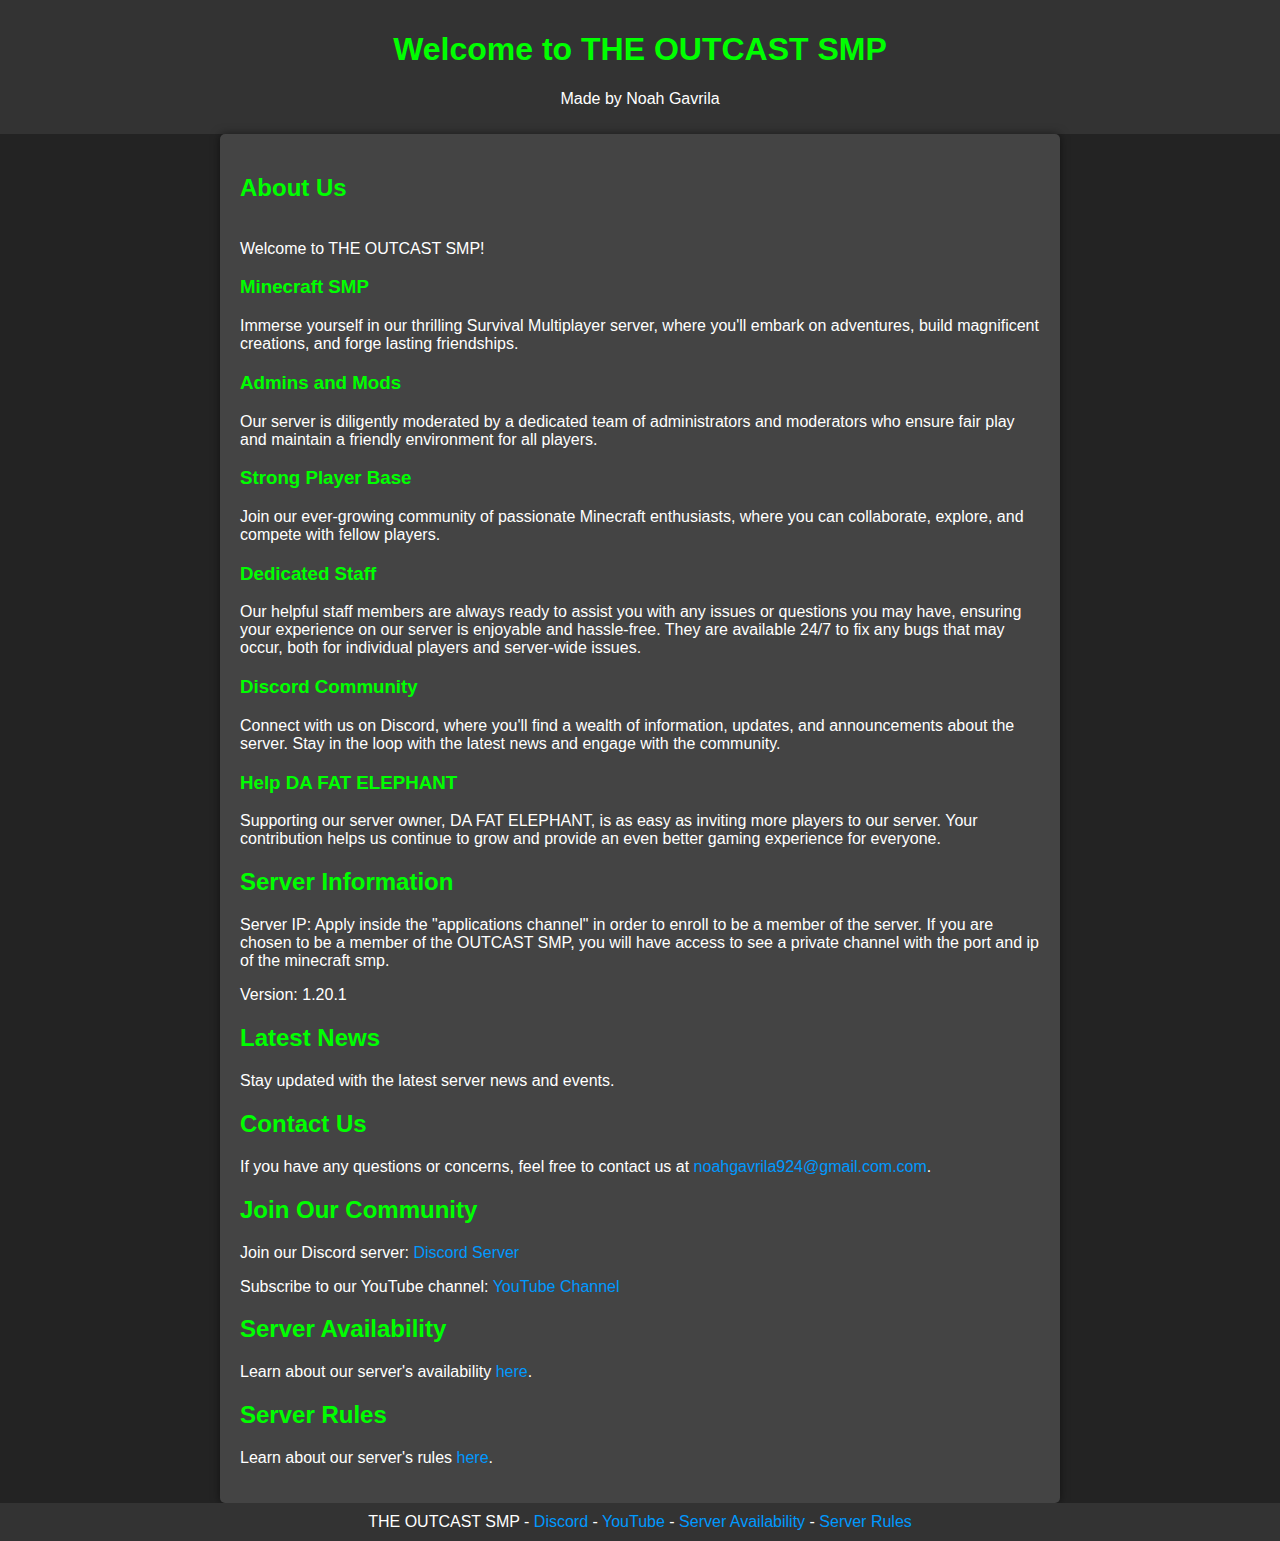
==== index.html @ 23a8adc5 "Update index.html" ====
<!DOCTYPE html>
<html lang="en">
<head>
    <meta charset="UTF-8">
    <meta name="viewport" content="width=device-width, initial-scale=1.0">
    <title>THE OUTCAST SMP</title>
    <link rel="stylesheet" href="style-base.css">
</head>
<body>
    <header>
        <h1>Welcome to THE OUTCAST SMP</h1>
        <p>Made by Noah Gavrila</p>
    </header>
    <div class="container">
        <h2>About Us</h2>
        <p><br>Welcome to THE OUTCAST SMP!</br>

<h3>Minecraft SMP</h3> 
Immerse yourself in our thrilling Survival Multiplayer server, where you'll embark on adventures, build magnificent creations, and forge lasting friendships.

<h3>Admins and Mods</h3>
Our server is diligently moderated by a dedicated team of administrators and moderators who ensure fair play and maintain a friendly environment for all players.

<h3>Strong Player Base</h3>
Join our ever-growing community of passionate Minecraft enthusiasts, where you can collaborate, explore, and compete with fellow players.

<h3>Dedicated Staff</h3>
Our helpful staff members are always ready to assist you with any issues or questions you may have, ensuring your experience on our server is enjoyable and hassle-free. They are available 24/7 to fix any bugs that may occur, both for individual players and server-wide issues.

<h3>Discord Community</h3>
Connect with us on Discord, where you'll find a wealth of information, updates, and announcements about the server. Stay in the loop with the latest news and engage with the community.

<h3>Help DA FAT ELEPHANT</h3>
Supporting our server owner, DA FAT ELEPHANT, is as easy as inviting more players to our server. Your contribution helps us continue to grow and provide an even better gaming experience for everyone.</p>

        <h2>Server Information</h2>
        <p>Server IP: Apply inside the "applications channel" in order to enroll to be a member of the server. If you are chosen to be a member of the OUTCAST SMP, you will have access to see a private channel with the port and ip of the minecraft smp.</p>
        <p>Version: 1.20.1</p>
        <h2>Latest News</h2>
        <p>Stay updated with the latest server news and events.</p>
        <h2>Contact Us</h2>
        <p>If you have any questions or concerns, feel free to contact us at <a href="mailto:noahgavrila924@gmail.com">noahgavrila924@gmail.com.com</a>.</p>
 <h2>Join Our Community</h2>
        <p>Join our Discord server: <a href="https://discord.gg/mgsBjGd6">Discord Server</a></p>
        <p>Subscribe to our YouTube channel: <a href="https://www.youtube.com/channel/UCJFDRJ87V3HUqTji_jv7L0w">YouTube Channel</a></p>
         <h2>Server Availability</h2>
        <p>Learn about our server's availability <a href="aternos.html">here</a>.</p>
       
    <div>
 <h2>Server Rules</h2>
         <p>Learn about our server's rules <a href="rules.html">here</a>.</p>
    </div>
    </div>
    </div>
    <footer>
    THE OUTCAST SMP - <a href="https://discord.gg/mgsBjGd6">Discord</a> - <a href="https://www.youtube.com/channel/UCJFDRJ87V3HUqTji_jv7L0w">YouTube</a> - <a href="aternos.html">Server Availability</a> - <a href="rules.html">Server Rules</a>
</footer>
</body>
</html>
---- style-base.css ----
body {
            font-family: 'Minecrafter', Arial, sans-serif;
            background-color: #232323;
            margin: 0;
            padding: 0;
            color: #fff;
        }
        header {
            background-color: #333;
            color: #fff;
            padding: 10px;
            text-align: center;
        }
        .container {
            max-width: 800px;
            margin: 0 auto;
            padding: 20px;
            background-color: #444;
            border-radius: 5px;
            box-shadow: 0 0 10px rgba(0, 0, 0, 0.5);
        }
        footer {
            background-color: #333;
            color: #fff;
            padding: 10px;
            text-align: center;
        }
        h1, h2, h3 {
            color: #00ff00; /* Minecraft Green */
        }
        a {
            color: #0099ff; /* Minecraft Blue */
            text-decoration: none;
        }
        a:hover {
            color: #ff9900; /* Minecraft Orange */
        }
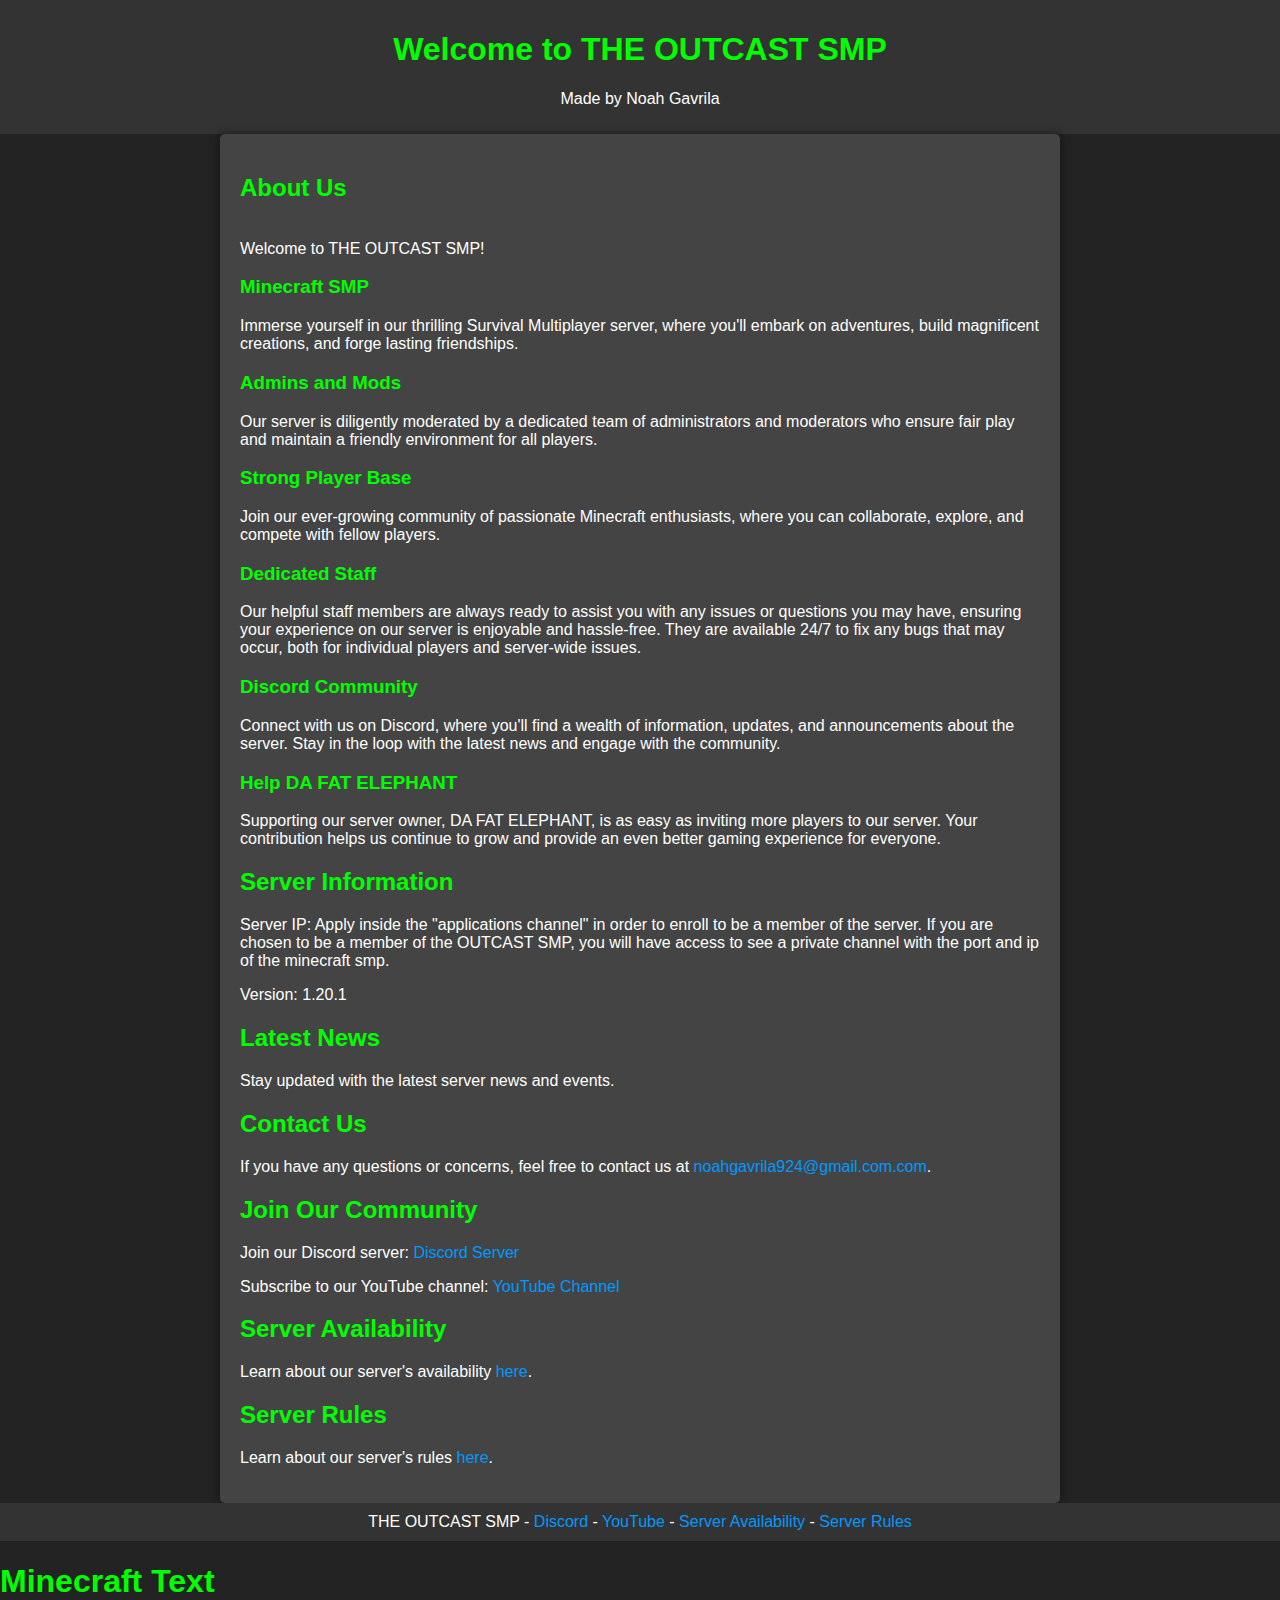
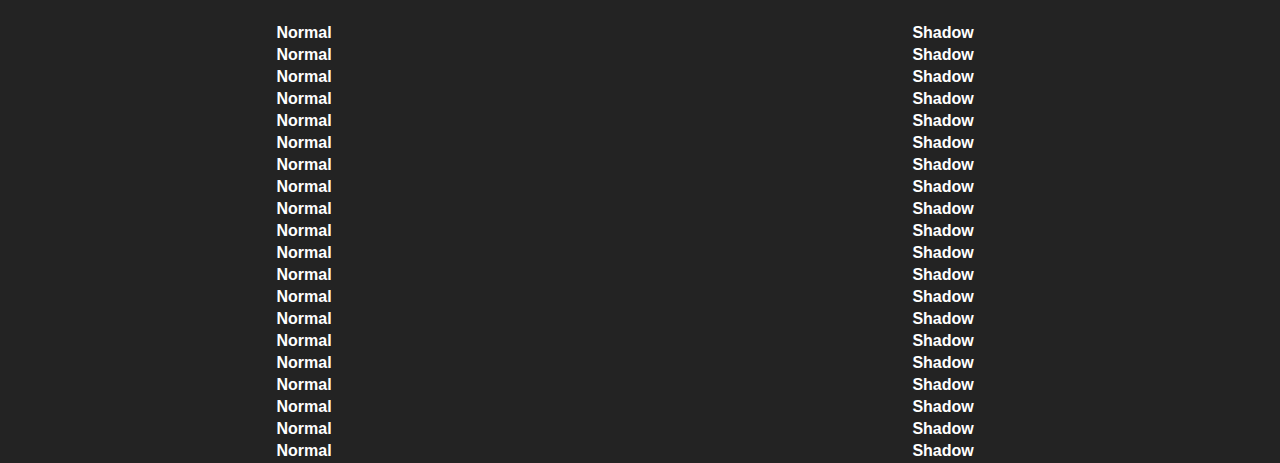
==== commit f582abea: "Update index.html" ====
--- a/index.html
+++ b/index.html
@@ -57,3 +57,187 @@
 </footer>
 </body>
 </html>
+<h1 class="green shadow">Minecraft Text</h1>
+
+<table style="width:100%">
+
+  <tr>
+    <th class="black">
+      Normal
+    </th>
+    <th class="black shadow">
+      Shadow
+    </th>
+  </tr>
+
+  <tr>
+    <th class="dark_blue">
+      Normal
+    </th>
+    <th class="dark_blue shadow">
+      Shadow
+    </th>
+  </tr>
+
+  <tr>
+    <th class="dark_green">
+      Normal
+    </th>
+    <th class="dark_green shadow">
+      Shadow
+    </th>
+  </tr>
+
+  <tr>
+    <th class="dark_aqua">
+      Normal
+    </th>
+    <th class="dark_aqua shadow">
+      Shadow
+    </th>
+  </tr>
+
+  <tr>
+    <th class="dark_red">
+      Normal
+    </th>
+    <th class="dark_red shadow">
+      Shadow
+    </th>
+  </tr>
+
+  <tr>
+    <th class="dark_purple">
+      Normal
+    </th>
+    <th class="dark_purple shadow">
+      Shadow
+    </th>
+  </tr>
+
+  <tr>
+    <th class="gold">
+      Normal
+    </th>
+    <th class="gold shadow">
+      Shadow
+    </th>
+  </tr>
+
+  <tr>
+    <th class="gray">
+      Normal
+    </th>
+    <th class="gray shadow">
+      Shadow
+    </th>
+  </tr>
+
+  <tr>
+    <th class="dark_gray">
+      Normal
+    </th>
+    <th class="dark_gray shadow">
+      Shadow
+    </th>
+  </tr>
+
+  <tr>
+    <th class="blue">
+      Normal
+    </th>
+    <th class="blue shadow">
+      Shadow
+    </th>
+  </tr>
+
+  <tr>
+    <th class="green">
+      Normal
+    </th>
+    <th class="green shadow">
+      Shadow
+    </th>
+  </tr>
+
+  <tr>
+    <th class="aqua">
+      Normal
+    </th>
+    <th class="aqua shadow">
+      Shadow
+    </th>
+  </tr>
+
+  <tr>
+    <th class="red">
+      Normal
+    </th>
+    <th class="red shadow">
+      Shadow
+    </th>
+  </tr>
+
+  <tr>
+    <th class="light_purple">
+      Normal
+    </th>
+    <th class="light_purple shadow">
+      Shadow
+    </th>
+  </tr>
+
+  <tr>
+    <th class="yellow">
+      Normal
+    </th>
+    <th class="yellow shadow">
+      Shadow
+    </th>
+  </tr>
+
+  <tr>
+    <th class="white">
+      Normal
+    </th>
+    <th class="white shadow">
+      Shadow
+    </th>
+  </tr>
+
+  <tr>
+    <th class="black bold">
+      Normal
+    </th>
+    <th class="black bold shadow">
+      Shadow
+    </th>
+  </tr>
+
+  <tr>
+    <th class="black strikethrough">
+      Normal
+    </th>
+    <th class="black strikethrough shadow">
+      Shadow
+    </th>
+  </tr>
+
+  <tr>
+    <th class="black underline">
+      Normal
+    </th>
+    <th class="black underline shadow">
+      Shadow
+    </th>
+  </tr>
+
+  <tr>
+    <th class="black italic">
+      Normal
+    </th>
+    <th class="black italic shadow">
+      Shadow
+    </th>
+  </tr>
+</table>
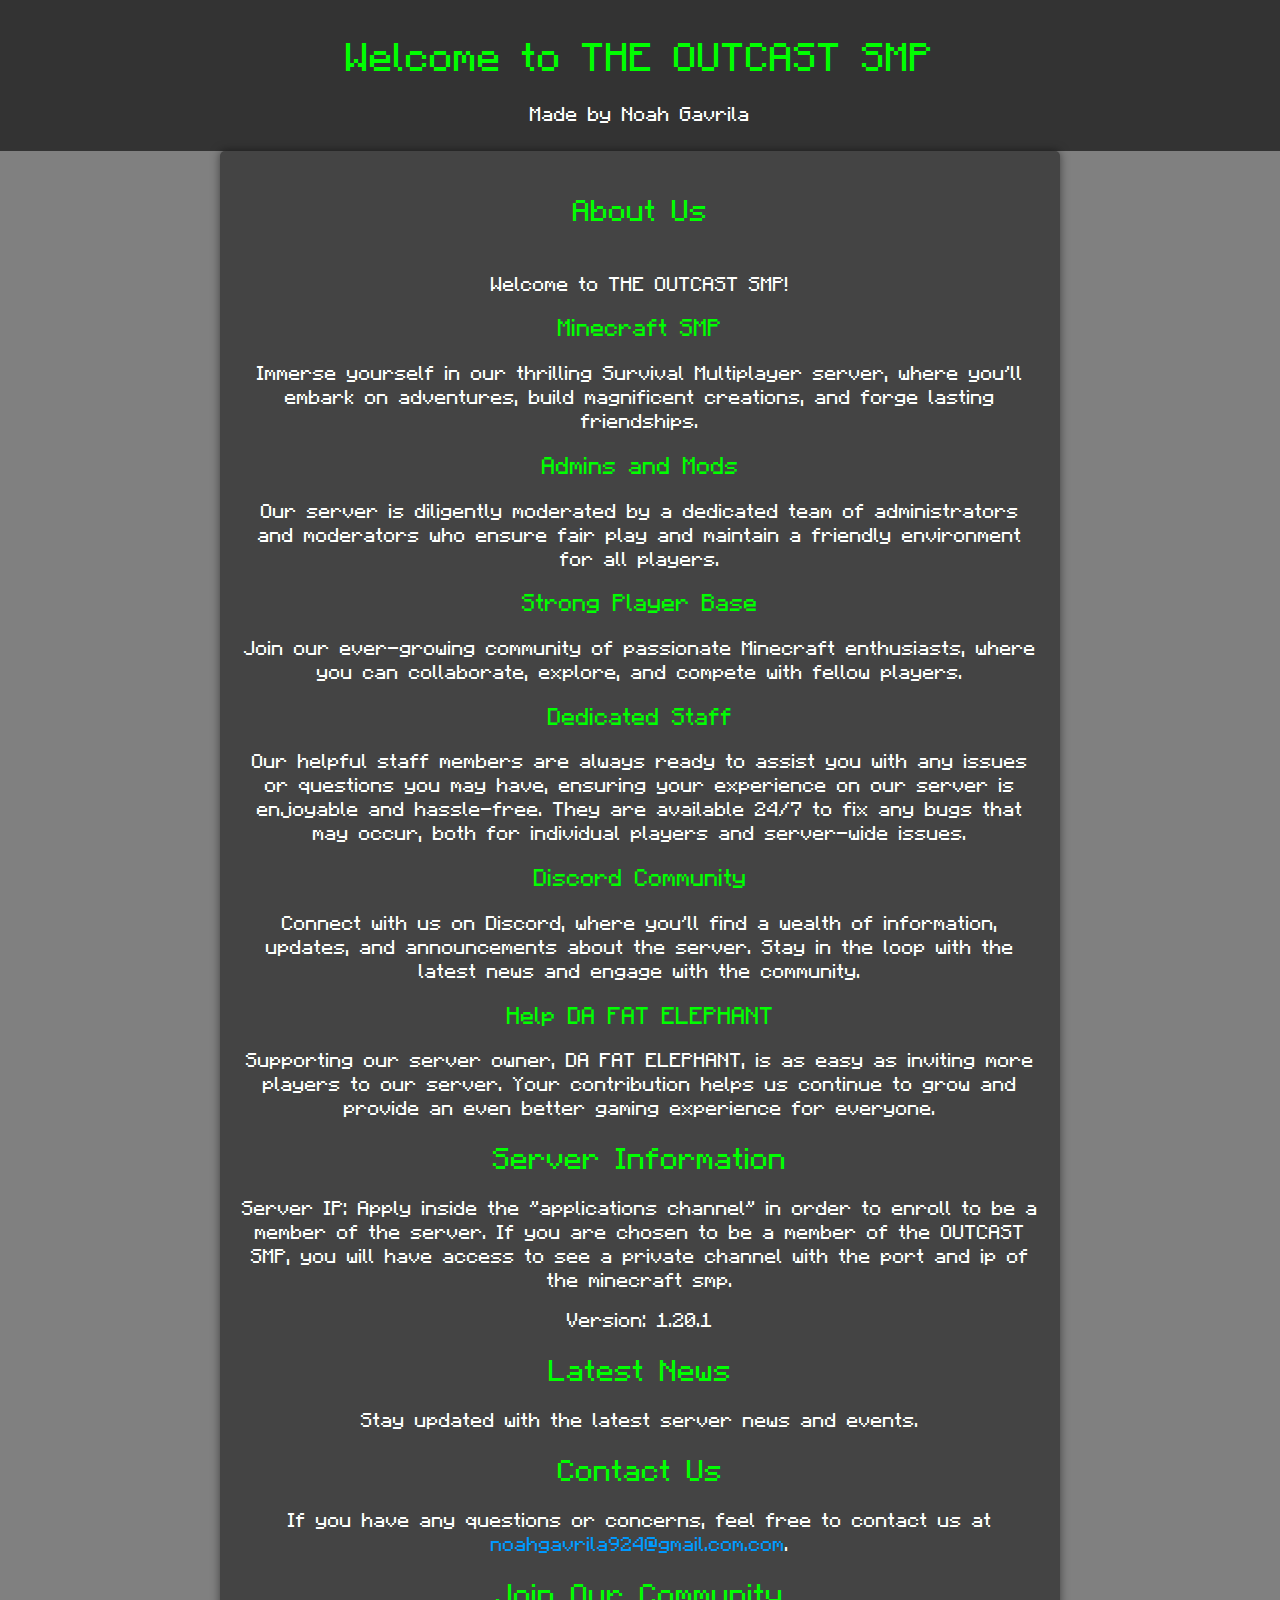
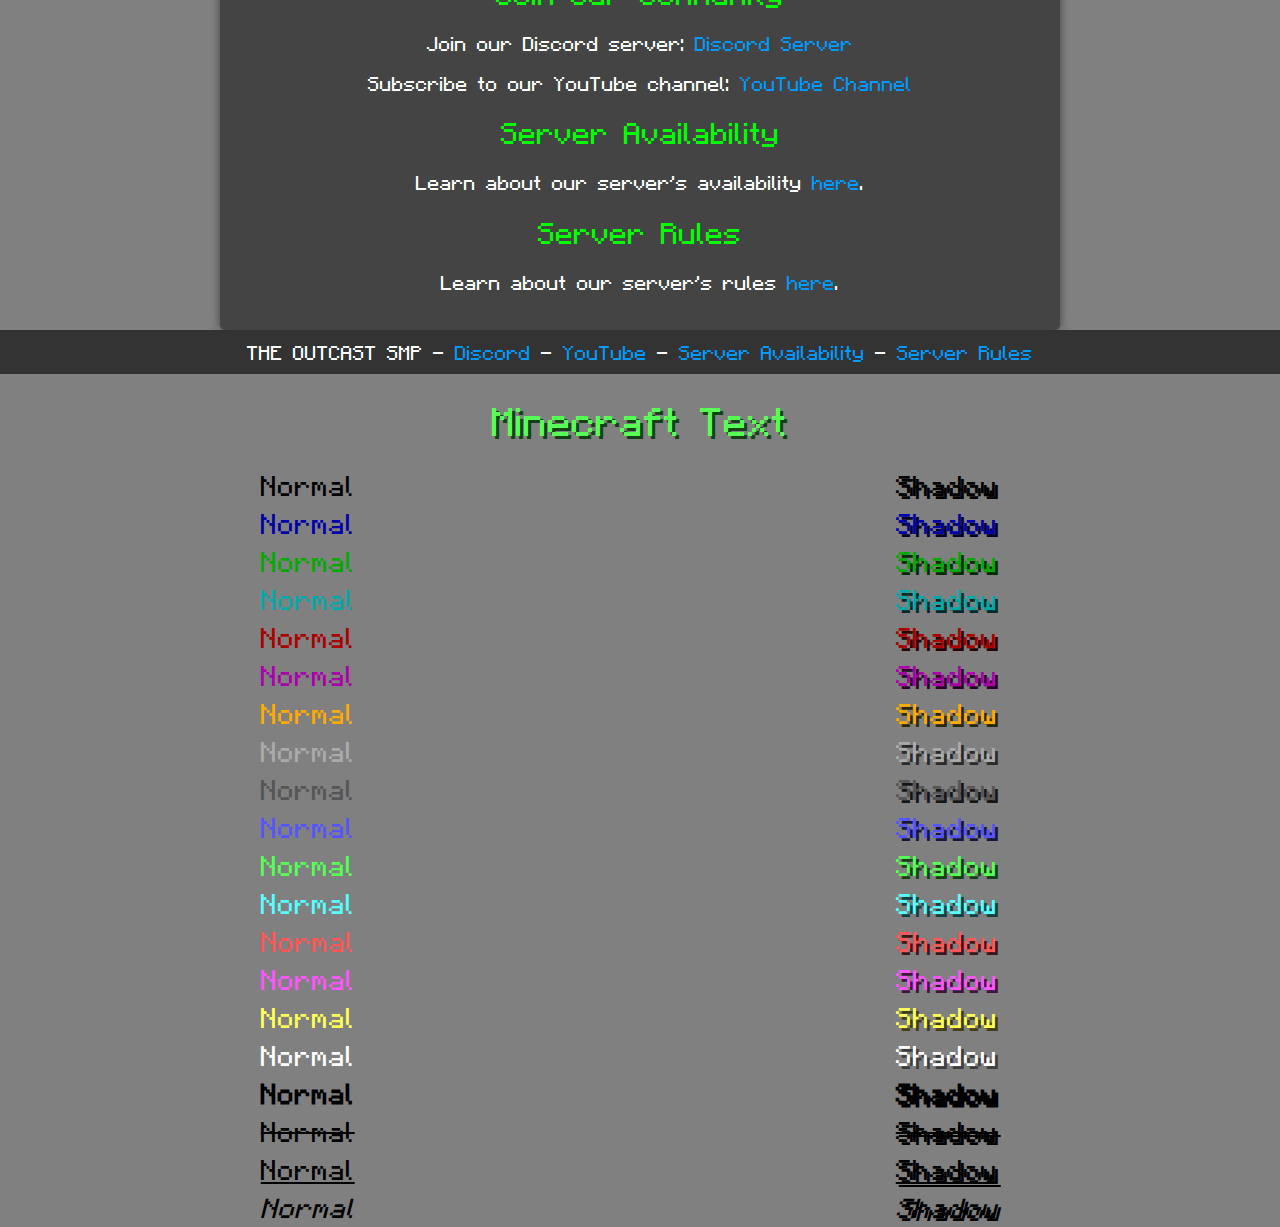
==== commit 824a68a9: "Clean up index.html" ====
--- a/index.html
+++ b/index.html
@@ -1,60 +1,64 @@
 <!DOCTYPE html>
 <html lang="en">
-<head>
-    <meta charset="UTF-8">
-    <meta name="viewport" content="width=device-width, initial-scale=1.0">
-    <title>THE OUTCAST SMP</title>
-    <link rel="stylesheet" href="style-base.css">
-</head>
-<body>
-    <header>
-        <h1>Welcome to THE OUTCAST SMP</h1>
-        <p>Made by Noah Gavrila</p>
-    </header>
-    <div class="container">
-        <h2>About Us</h2>
-        <p><br>Welcome to THE OUTCAST SMP!</br>
-
-<h3>Minecraft SMP</h3> 
-Immerse yourself in our thrilling Survival Multiplayer server, where you'll embark on adventures, build magnificent creations, and forge lasting friendships.
-
-<h3>Admins and Mods</h3>
-Our server is diligently moderated by a dedicated team of administrators and moderators who ensure fair play and maintain a friendly environment for all players.
-
-<h3>Strong Player Base</h3>
-Join our ever-growing community of passionate Minecraft enthusiasts, where you can collaborate, explore, and compete with fellow players.
-
-<h3>Dedicated Staff</h3>
-Our helpful staff members are always ready to assist you with any issues or questions you may have, ensuring your experience on our server is enjoyable and hassle-free. They are available 24/7 to fix any bugs that may occur, both for individual players and server-wide issues.
-
-<h3>Discord Community</h3>
-Connect with us on Discord, where you'll find a wealth of information, updates, and announcements about the server. Stay in the loop with the latest news and engage with the community.
-
-<h3>Help DA FAT ELEPHANT</h3>
-Supporting our server owner, DA FAT ELEPHANT, is as easy as inviting more players to our server. Your contribution helps us continue to grow and provide an even better gaming experience for everyone.</p>
-
-        <h2>Server Information</h2>
-        <p>Server IP: Apply inside the "applications channel" in order to enroll to be a member of the server. If you are chosen to be a member of the OUTCAST SMP, you will have access to see a private channel with the port and ip of the minecraft smp.</p>
-        <p>Version: 1.20.1</p>
-        <h2>Latest News</h2>
-        <p>Stay updated with the latest server news and events.</p>
-        <h2>Contact Us</h2>
-        <p>If you have any questions or concerns, feel free to contact us at <a href="mailto:noahgavrila924@gmail.com">noahgavrila924@gmail.com.com</a>.</p>
- <h2>Join Our Community</h2>
-        <p>Join our Discord server: <a href="https://discord.gg/mgsBjGd6">Discord Server</a></p>
-        <p>Subscribe to our YouTube channel: <a href="https://www.youtube.com/channel/UCJFDRJ87V3HUqTji_jv7L0w">YouTube Channel</a></p>
-         <h2>Server Availability</h2>
-        <p>Learn about our server's availability <a href="aternos.html">here</a>.</p>
+    <head>
+        <meta charset="UTF-8">
+        <meta name="viewport" content="width=device-width, initial-scale=1.0">
+        <title>THE OUTCAST SMP</title>
+        <link rel="stylesheet" href="style-base.css">
+    </head>
+    <body>
+        <header>
+            <h1>Welcome to THE OUTCAST SMP</h1>
+            <p>Made by Noah Gavrila</p>
+        </header>
+        <div class="container">
+            <h2>About Us</h2>
+            <p><br>Welcome to THE OUTCAST SMP!</br>
+
+            <h3>Minecraft SMP</h3> 
+            Immerse yourself in our thrilling Survival Multiplayer server, where you'll embark on adventures, build magnificent creations, and forge lasting friendships.
+
+            <h3>Admins and Mods</h3>
+            Our server is diligently moderated by a dedicated team of administrators and moderators who ensure fair play and maintain a friendly environment for all players.
+
+            <h3>Strong Player Base</h3>
+            Join our ever-growing community of passionate Minecraft enthusiasts, where you can collaborate, explore, and compete with fellow players.
+
+            <h3>Dedicated Staff</h3>
+            Our helpful staff members are always ready to assist you with any issues or questions you may have, ensuring your experience on our server is enjoyable and hassle-free. They are available 24/7 to fix any bugs that may occur, both for individual players and server-wide issues.
+
+            <h3>Discord Community</h3>
+            Connect with us on Discord, where you'll find a wealth of information, updates, and announcements about the server. Stay in the loop with the latest news and engage with the community.
+
+            <h3>Help DA FAT ELEPHANT</h3>
+            Supporting our server owner, DA FAT ELEPHANT, is as easy as inviting more players to our server. Your contribution helps us continue to grow and provide an even better gaming experience for everyone.</p>
+
+            <h2>Server Information</h2>
+            <p>Server IP: Apply inside the "applications channel" in order to enroll to be a member of the server. If you are chosen to be a member of the OUTCAST SMP, you will have access to see a private channel with the port and ip of the minecraft smp.</p>
+            <p>Version: 1.20.1</p>
+        
+            <h2>Latest News</h2>
+            <p>Stay updated with the latest server news and events.</p>
+        
+            <h2>Contact Us</h2>
+            <p>If you have any questions or concerns, feel free to contact us at <a href="mailto:noahgavrila924@gmail.com">noahgavrila924@gmail.com.com</a>.</p>
+ 
+            <h2>Join Our Community</h2>
+            <p>Join our Discord server: <a href="https://discord.gg/mgsBjGd6">Discord Server</a></p>
+            <p>Subscribe to our YouTube channel: <a href="https://www.youtube.com/channel/UCJFDRJ87V3HUqTji_jv7L0w">YouTube Channel</a></p>
+         
+            <h2>Server Availability</h2>
+            <p>Learn about our server's availability <a href="aternos.html">here</a>.</p>
        
-    <div>
- <h2>Server Rules</h2>
-         <p>Learn about our server's rules <a href="rules.html">here</a>.</p>
-    </div>
-    </div>
+            <div>
+                <h2>Server Rules</h2>
+                <p>Learn about our server's rules <a href="rules.html">here</a>.</p>
+            </div>
+        </div>
     </div>
     <footer>
     THE OUTCAST SMP - <a href="https://discord.gg/mgsBjGd6">Discord</a> - <a href="https://www.youtube.com/channel/UCJFDRJ87V3HUqTji_jv7L0w">YouTube</a> - <a href="aternos.html">Server Availability</a> - <a href="rules.html">Server Rules</a>
-</footer>
+    </footer>
 </body>
 </html>
 <h1 class="green shadow">Minecraft Text</h1>
--- a/style-base.css
+++ b/style-base.css
@@ -1,4 +1,4 @@
-        body {
+    body {
             font-family: 'Minecrafter', Arial, sans-serif;
             background-color: #232323;
             margin: 0;
@@ -35,3 +35,173 @@
         a:hover {
             color: #ff9900; /* Minecraft Orange */
         }
+@font-face {
+  font-family: Minecraftia;
+  src: url([data-uri]);
+}
+
+body {
+  font-family: Minecraftia;
+  text-align: center;
+  background-color: grey;
+}
+
+h1,
+h2,
+h3,
+h4,
+h5,
+h6,
+th {
+  font-weight: 100;
+}
+
+th {
+  font-size: 22px;
+}
+
+.black {
+  color: #000000;
+}
+
+.black.shadow {
+  text-shadow: 3px 3px #000000;
+}
+
+.dark_blue {
+  color: #0000AA;
+}
+
+.dark_blue.shadow {
+  text-shadow: 3px 3px #00002A;
+}
+
+.dark_green {
+  color: #00AA00;
+}
+
+.dark_green.shadow {
+  text-shadow: 3px 3px #002A00;
+}
+
+.dark_aqua {
+  color: #00AAAA;
+}
+
+.dark_aqua.shadow {
+  text-shadow: 3px 3px #002A2A;
+}
+
+.dark_red {
+  color: #AA0000;
+}
+
+.dark_red.shadow {
+  text-shadow: 3px 3px #2A0000;
+}
+
+.dark_purple {
+  color: #AA00AA;
+}
+
+.dark_purple.shadow {
+  text-shadow: 3px 3px #2A002A;
+}
+
+.gold {
+  color: #FFAA00;
+}
+
+.gold.shadow {
+  text-shadow: 3px 3px #2A2A00;
+}
+
+.gray {
+  color: #AAAAAA;
+}
+
+.gray.shadow {
+  text-shadow: 3px 3px #2A2A2A;
+}
+
+.dark_gray {
+  color: #555555;
+}
+
+.dark_gray.shadow {
+  text-shadow: 3px 3px #151515;
+}
+
+.blue {
+  color: #5555FF;
+}
+
+.blue.shadow {
+  text-shadow: 3px 3px #15153F;
+}
+
+.green {
+  color: #55FF55;
+}
+
+.green.shadow {
+  text-shadow: 3px 3px #153F15;
+}
+
+.aqua {
+  color: #55FFFF;
+}
+
+.aqua.shadow {
+  text-shadow: 3px 3px #153F3F;
+}
+
+.red {
+  color: #FF5555;
+}
+
+.red.shadow {
+  text-shadow: 3px 3px #3F1515;
+}
+
+.light_purple {
+  color: #FF55FF;
+}
+
+.light_purple.shadow {
+  text-shadow: 3px 3px #3F153F;
+}
+
+.yellow {
+  color: #FFFF55;
+}
+
+.yellow.shadow {
+  text-shadow: 3px 3px #3F3F15;
+}
+
+.white {
+  color: #FFFFFF;
+}
+
+.white.shadow {
+  text-shadow: 3px 3px #3F3F3F;
+}
+
+.bold {
+  font-weight: bold;
+}
+
+.strikethrough {
+  text-decoration: line-through;
+}
+
+.underline {
+  text-decoration: underline;
+}
+
+.italic {
+  font-style: italic;
+}
+
+______________
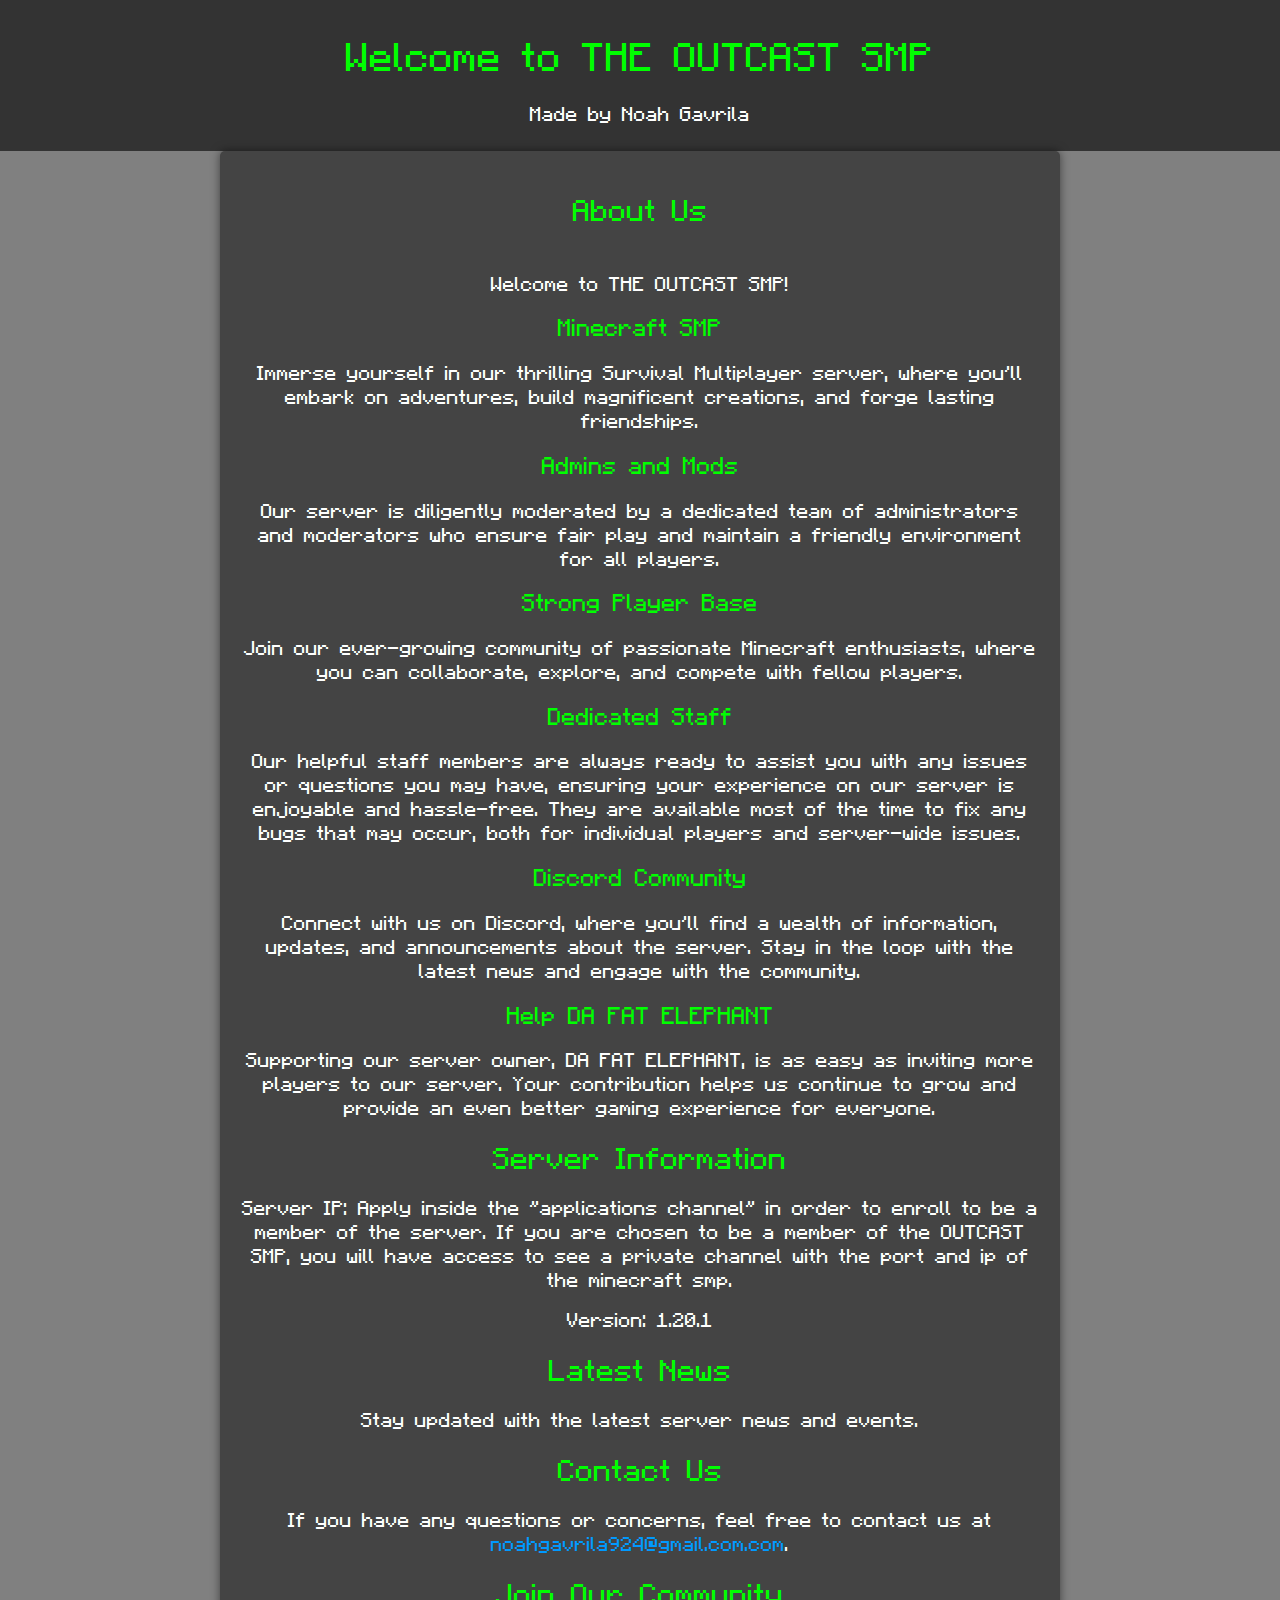
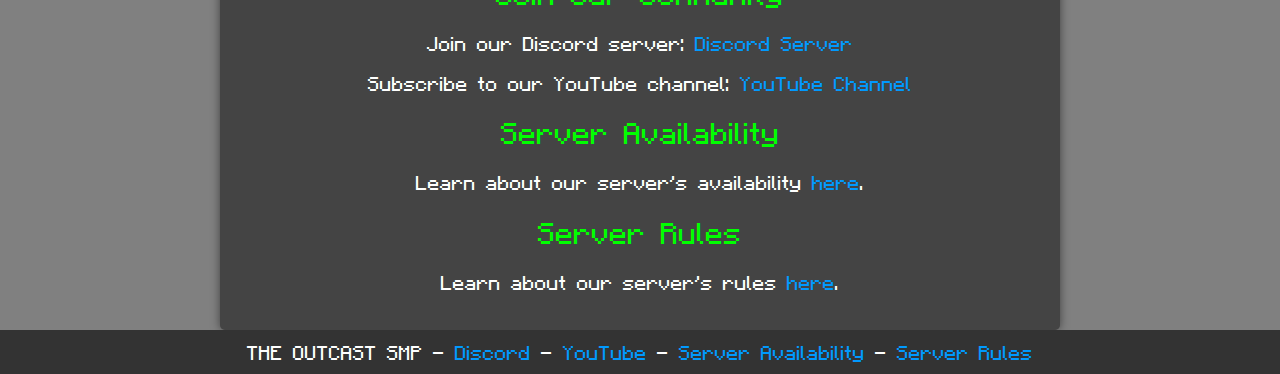
==== commit 8c9d80dc: "Update index.html" ====
--- a/index.html
+++ b/index.html
@@ -25,7 +25,7 @@
             Join our ever-growing community of passionate Minecraft enthusiasts, where you can collaborate, explore, and compete with fellow players.
 
             <h3>Dedicated Staff</h3>
-            Our helpful staff members are always ready to assist you with any issues or questions you may have, ensuring your experience on our server is enjoyable and hassle-free. They are available 24/7 to fix any bugs that may occur, both for individual players and server-wide issues.
+            Our helpful staff members are always ready to assist you with any issues or questions you may have, ensuring your experience on our server is enjoyable and hassle-free. They are available most of the time to fix any bugs that may occur, both for individual players and server-wide issues.
 
             <h3>Discord Community</h3>
             Connect with us on Discord, where you'll find a wealth of information, updates, and announcements about the server. Stay in the loop with the latest news and engage with the community.
@@ -61,187 +61,3 @@
     </footer>
 </body>
 </html>
-<h1 class="green shadow">Minecraft Text</h1>
-
-<table style="width:100%">
-
-  <tr>
-    <th class="black">
-      Normal
-    </th>
-    <th class="black shadow">
-      Shadow
-    </th>
-  </tr>
-
-  <tr>
-    <th class="dark_blue">
-      Normal
-    </th>
-    <th class="dark_blue shadow">
-      Shadow
-    </th>
-  </tr>
-
-  <tr>
-    <th class="dark_green">
-      Normal
-    </th>
-    <th class="dark_green shadow">
-      Shadow
-    </th>
-  </tr>
-
-  <tr>
-    <th class="dark_aqua">
-      Normal
-    </th>
-    <th class="dark_aqua shadow">
-      Shadow
-    </th>
-  </tr>
-
-  <tr>
-    <th class="dark_red">
-      Normal
-    </th>
-    <th class="dark_red shadow">
-      Shadow
-    </th>
-  </tr>
-
-  <tr>
-    <th class="dark_purple">
-      Normal
-    </th>
-    <th class="dark_purple shadow">
-      Shadow
-    </th>
-  </tr>
-
-  <tr>
-    <th class="gold">
-      Normal
-    </th>
-    <th class="gold shadow">
-      Shadow
-    </th>
-  </tr>
-
-  <tr>
-    <th class="gray">
-      Normal
-    </th>
-    <th class="gray shadow">
-      Shadow
-    </th>
-  </tr>
-
-  <tr>
-    <th class="dark_gray">
-      Normal
-    </th>
-    <th class="dark_gray shadow">
-      Shadow
-    </th>
-  </tr>
-
-  <tr>
-    <th class="blue">
-      Normal
-    </th>
-    <th class="blue shadow">
-      Shadow
-    </th>
-  </tr>
-
-  <tr>
-    <th class="green">
-      Normal
-    </th>
-    <th class="green shadow">
-      Shadow
-    </th>
-  </tr>
-
-  <tr>
-    <th class="aqua">
-      Normal
-    </th>
-    <th class="aqua shadow">
-      Shadow
-    </th>
-  </tr>
-
-  <tr>
-    <th class="red">
-      Normal
-    </th>
-    <th class="red shadow">
-      Shadow
-    </th>
-  </tr>
-
-  <tr>
-    <th class="light_purple">
-      Normal
-    </th>
-    <th class="light_purple shadow">
-      Shadow
-    </th>
-  </tr>
-
-  <tr>
-    <th class="yellow">
-      Normal
-    </th>
-    <th class="yellow shadow">
-      Shadow
-    </th>
-  </tr>
-
-  <tr>
-    <th class="white">
-      Normal
-    </th>
-    <th class="white shadow">
-      Shadow
-    </th>
-  </tr>
-
-  <tr>
-    <th class="black bold">
-      Normal
-    </th>
-    <th class="black bold shadow">
-      Shadow
-    </th>
-  </tr>
-
-  <tr>
-    <th class="black strikethrough">
-      Normal
-    </th>
-    <th class="black strikethrough shadow">
-      Shadow
-    </th>
-  </tr>
-
-  <tr>
-    <th class="black underline">
-      Normal
-    </th>
-    <th class="black underline shadow">
-      Shadow
-    </th>
-  </tr>
-
-  <tr>
-    <th class="black italic">
-      Normal
-    </th>
-    <th class="black italic shadow">
-      Shadow
-    </th>
-  </tr>
-</table>
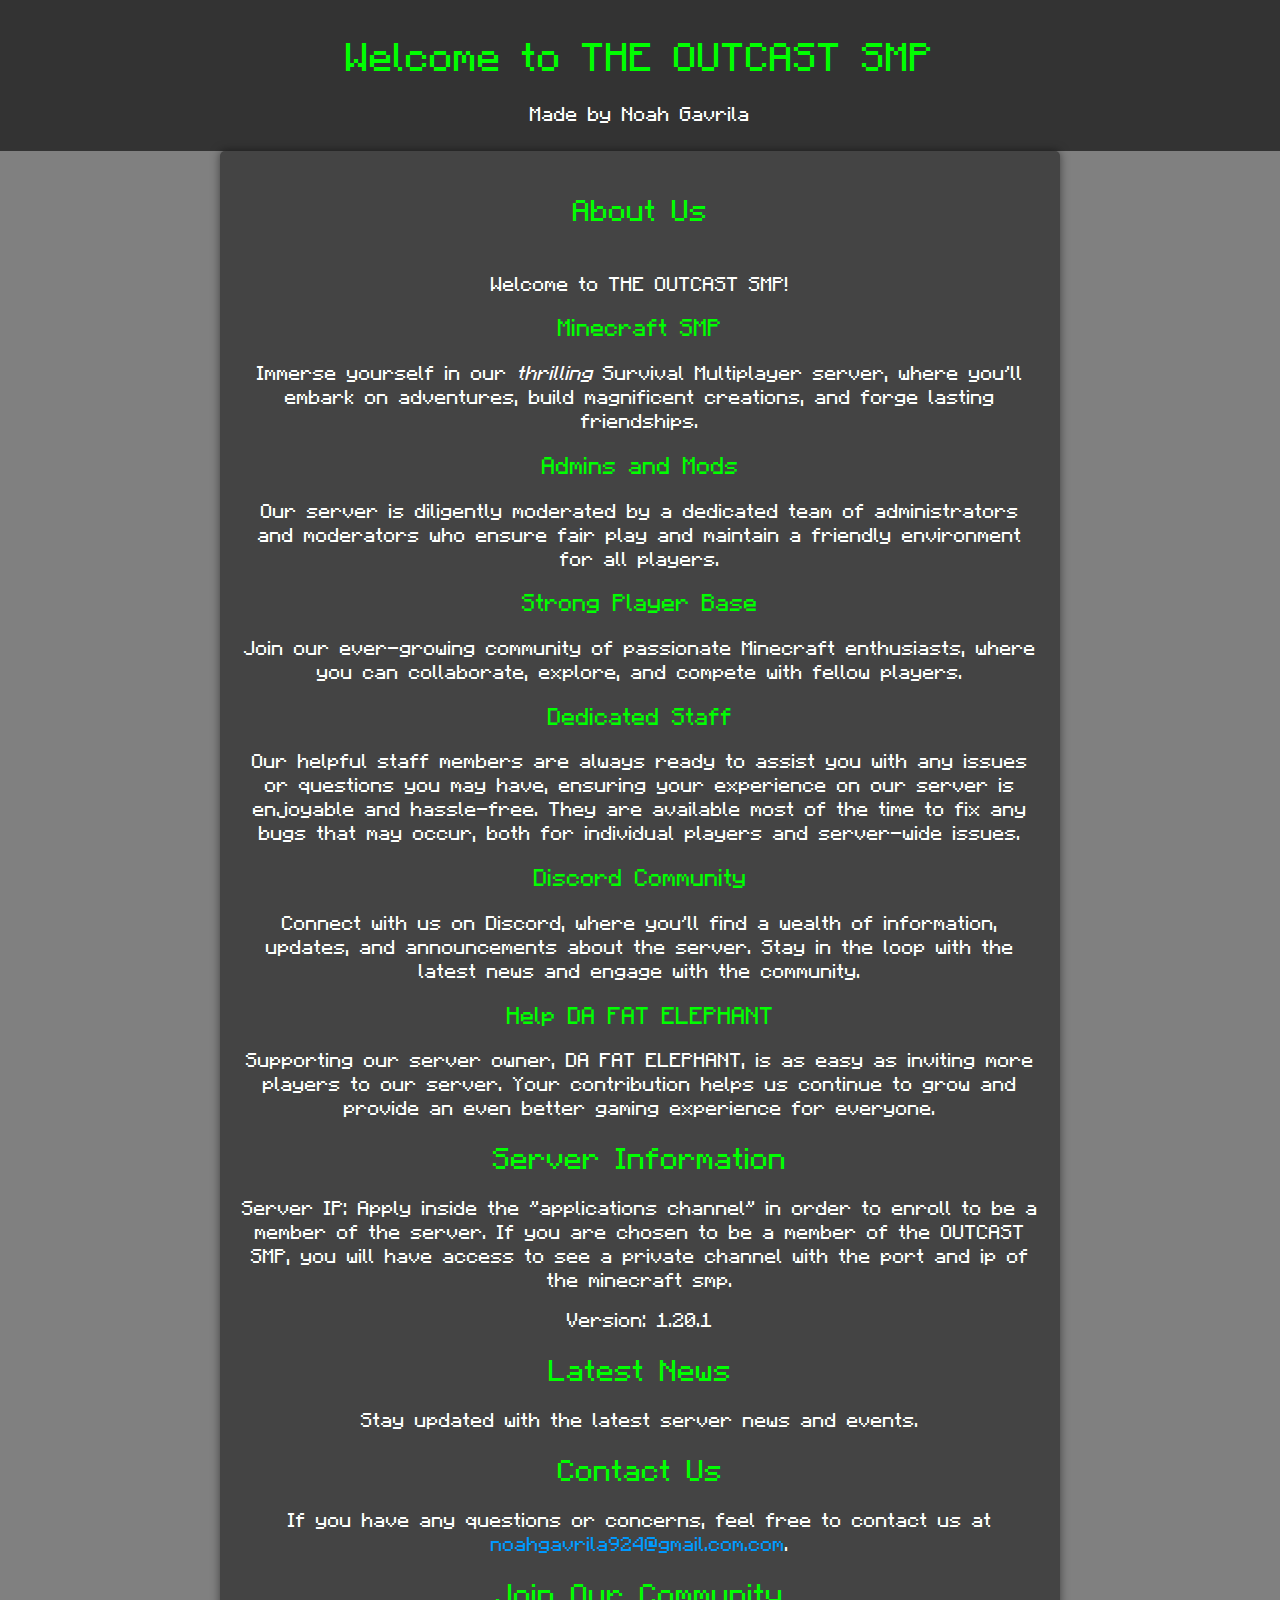
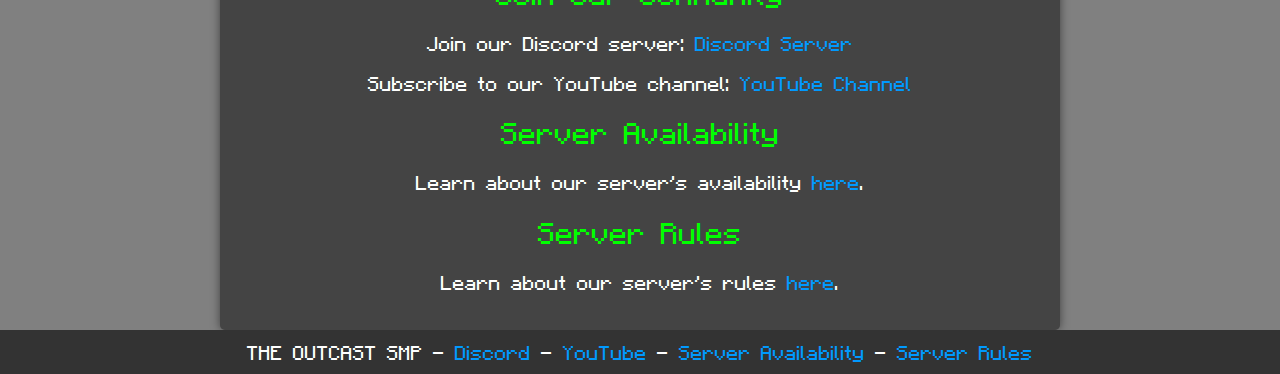
==== commit 97cf2cd5: "Update index.html" ====
--- a/index.html
+++ b/index.html
@@ -8,7 +8,7 @@
     </head>
     <body>
         <header>
-            <h1>Welcome to THE OUTCAST SMP</h1>
+            <h1><strong>Welcome to THE OUTCAST SMP</strong></h1>
             <p>Made by Noah Gavrila</p>
         </header>
         <div class="container">
@@ -16,7 +16,7 @@
             <p><br>Welcome to THE OUTCAST SMP!</br>
 
             <h3>Minecraft SMP</h3> 
-            Immerse yourself in our thrilling Survival Multiplayer server, where you'll embark on adventures, build magnificent creations, and forge lasting friendships.
+            Immerse yourself in our <em>thrilling</em> Survival Multiplayer server, where you'll embark on adventures, build magnificent creations, and forge lasting friendships.
 
             <h3>Admins and Mods</h3>
             Our server is diligently moderated by a dedicated team of administrators and moderators who ensure fair play and maintain a friendly environment for all players.
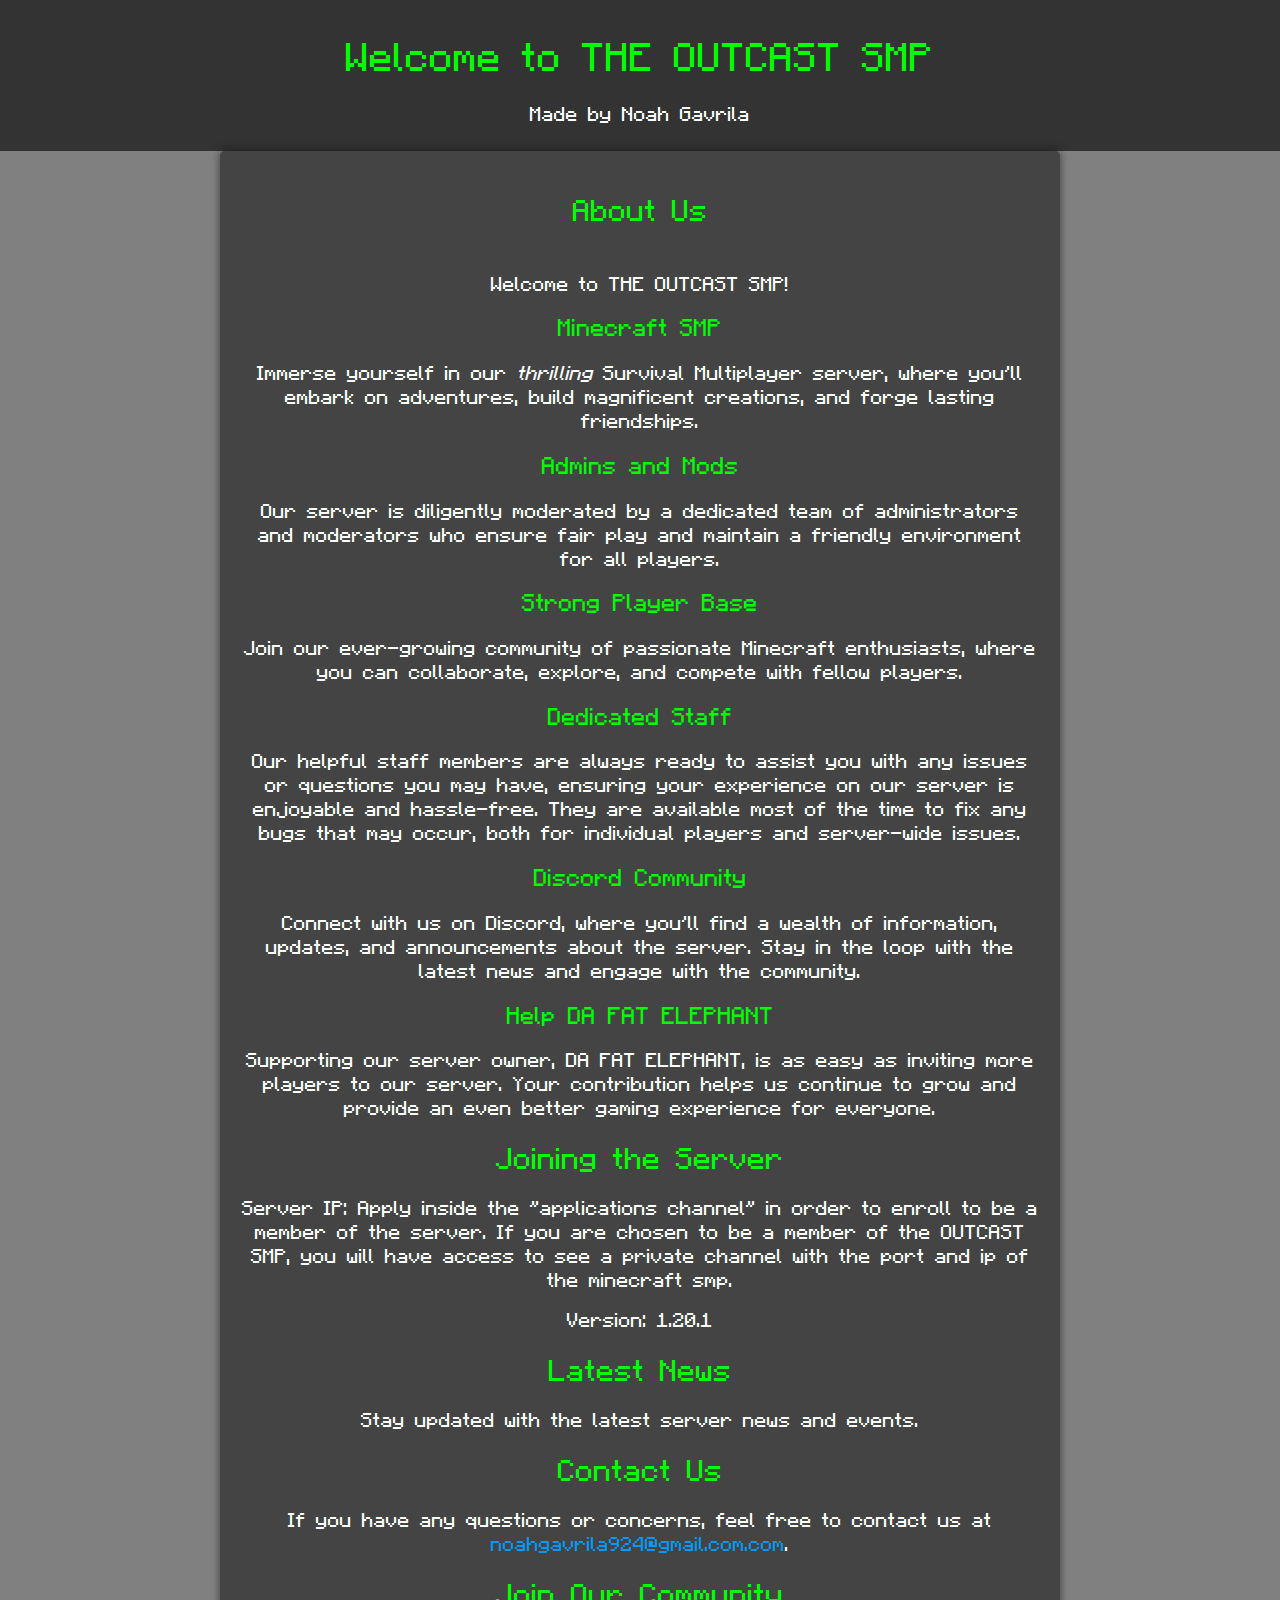
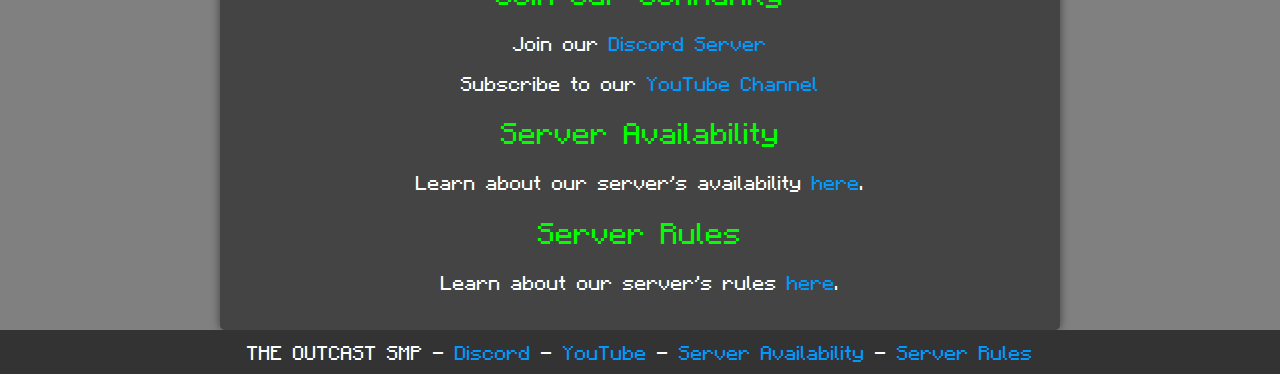
==== commit 0b78d1a3: "Add icon to index.html" ====
--- a/index.html
+++ b/index.html
@@ -1,63 +1,81 @@
 <!DOCTYPE html>
 <html lang="en">
-    <head>
-        <meta charset="UTF-8">
-        <meta name="viewport" content="width=device-width, initial-scale=1.0">
-        <title>THE OUTCAST SMP</title>
-        <link rel="stylesheet" href="style-base.css">
-    </head>
-    <body>
+<head>
+    <meta charset="UTF-8">
+    <meta name="viewport" content="width=device-width, initial-scale=1.0">
+    <title>THE OUTCAST SMP</title>
+    <link rel="icon" href="icon.png">
+    <link rel="stylesheet" href="style-base.css"> <!-- CSS stylesheet reference, will be applied to the entire page -->
+</head>
+<body>
+    <div id="header">
         <header>
             <h1><strong>Welcome to THE OUTCAST SMP</strong></h1>
             <p>Made by Noah Gavrila</p>
         </header>
-        <div class="container">
+    </div> <!-- end of header -->
+    <div class="container" id="body">
+        <div id="aboutus">
             <h2>About Us</h2>
             <p><br>Welcome to THE OUTCAST SMP!</br>
-
+        </div>
+        <div id="smp">
             <h3>Minecraft SMP</h3> 
             Immerse yourself in our <em>thrilling</em> Survival Multiplayer server, where you'll embark on adventures, build magnificent creations, and forge lasting friendships.
-
+        </div>
+        <div id="moderation">    
             <h3>Admins and Mods</h3>
             Our server is diligently moderated by a dedicated team of administrators and moderators who ensure fair play and maintain a friendly environment for all players.
-
+        </div>
+        <div id="playerbase">
             <h3>Strong Player Base</h3>
             Join our ever-growing community of passionate Minecraft enthusiasts, where you can collaborate, explore, and compete with fellow players.
-
+        </div>
+        <div id="staff">
             <h3>Dedicated Staff</h3>
             Our helpful staff members are always ready to assist you with any issues or questions you may have, ensuring your experience on our server is enjoyable and hassle-free. They are available most of the time to fix any bugs that may occur, both for individual players and server-wide issues.
-
+        </div>
+        <div id="discord">
             <h3>Discord Community</h3>
             Connect with us on Discord, where you'll find a wealth of information, updates, and announcements about the server. Stay in the loop with the latest news and engage with the community.
-
+        </div>
+        <div id="help_owner">
             <h3>Help DA FAT ELEPHANT</h3>
             Supporting our server owner, DA FAT ELEPHANT, is as easy as inviting more players to our server. Your contribution helps us continue to grow and provide an even better gaming experience for everyone.</p>
-
-            <h2>Server Information</h2>
+        </div>
+        <div id="joining">
+            <h2>Joining the Server</h2>
             <p>Server IP: Apply inside the "applications channel" in order to enroll to be a member of the server. If you are chosen to be a member of the OUTCAST SMP, you will have access to see a private channel with the port and ip of the minecraft smp.</p>
             <p>Version: 1.20.1</p>
-        
+        </div>
+        <div id="news">
             <h2>Latest News</h2>
             <p>Stay updated with the latest server news and events.</p>
-        
+        </div>
+        <div id="contact">
             <h2>Contact Us</h2>
             <p>If you have any questions or concerns, feel free to contact us at <a href="mailto:noahgavrila924@gmail.com">noahgavrila924@gmail.com.com</a>.</p>
- 
+        </div>
+        <div id="community">
             <h2>Join Our Community</h2>
-            <p>Join our Discord server: <a href="https://discord.gg/mgsBjGd6">Discord Server</a></p>
-            <p>Subscribe to our YouTube channel: <a href="https://www.youtube.com/channel/UCJFDRJ87V3HUqTji_jv7L0w">YouTube Channel</a></p>
-         
+            <p>Join our <a href="https://discord.gg/mgsBjGd6">Discord Server</a></p>
+            <p>Subscribe to our <a href="https://www.youtube.com/channel/UCJFDRJ87V3HUqTji_jv7L0w">YouTube Channel</a></p>
+        </div> 
+
+        <div id="availability">
             <h2>Server Availability</h2>
             <p>Learn about our server's availability <a href="aternos.html">here</a>.</p>
-       
-            <div>
-                <h2>Server Rules</h2>
-                <p>Learn about our server's rules <a href="rules.html">here</a>.</p>
-            </div>
         </div>
-    </div>
-    <footer>
-    THE OUTCAST SMP - <a href="https://discord.gg/mgsBjGd6">Discord</a> - <a href="https://www.youtube.com/channel/UCJFDRJ87V3HUqTji_jv7L0w">YouTube</a> - <a href="aternos.html">Server Availability</a> - <a href="rules.html">Server Rules</a>
-    </footer>
+
+        <div id="rules">
+            <h2>Server Rules</h2>
+            <p>Learn about our server's rules <a href="rules.html">here</a>.</p>
+        </div>
+    </div> <!-- end of body -->
+    <div id="footer">
+        <footer>
+            THE OUTCAST SMP - <a href="https://discord.gg/mgsBjGd6">Discord</a> - <a href="https://www.youtube.com/channel/UCJFDRJ87V3HUqTji_jv7L0w">YouTube</a> - <a href="aternos.html">Server Availability</a> - <a href="rules.html">Server Rules</a>
+        </footer>
+    </div> <!-- end of footer -->
 </body>
 </html>
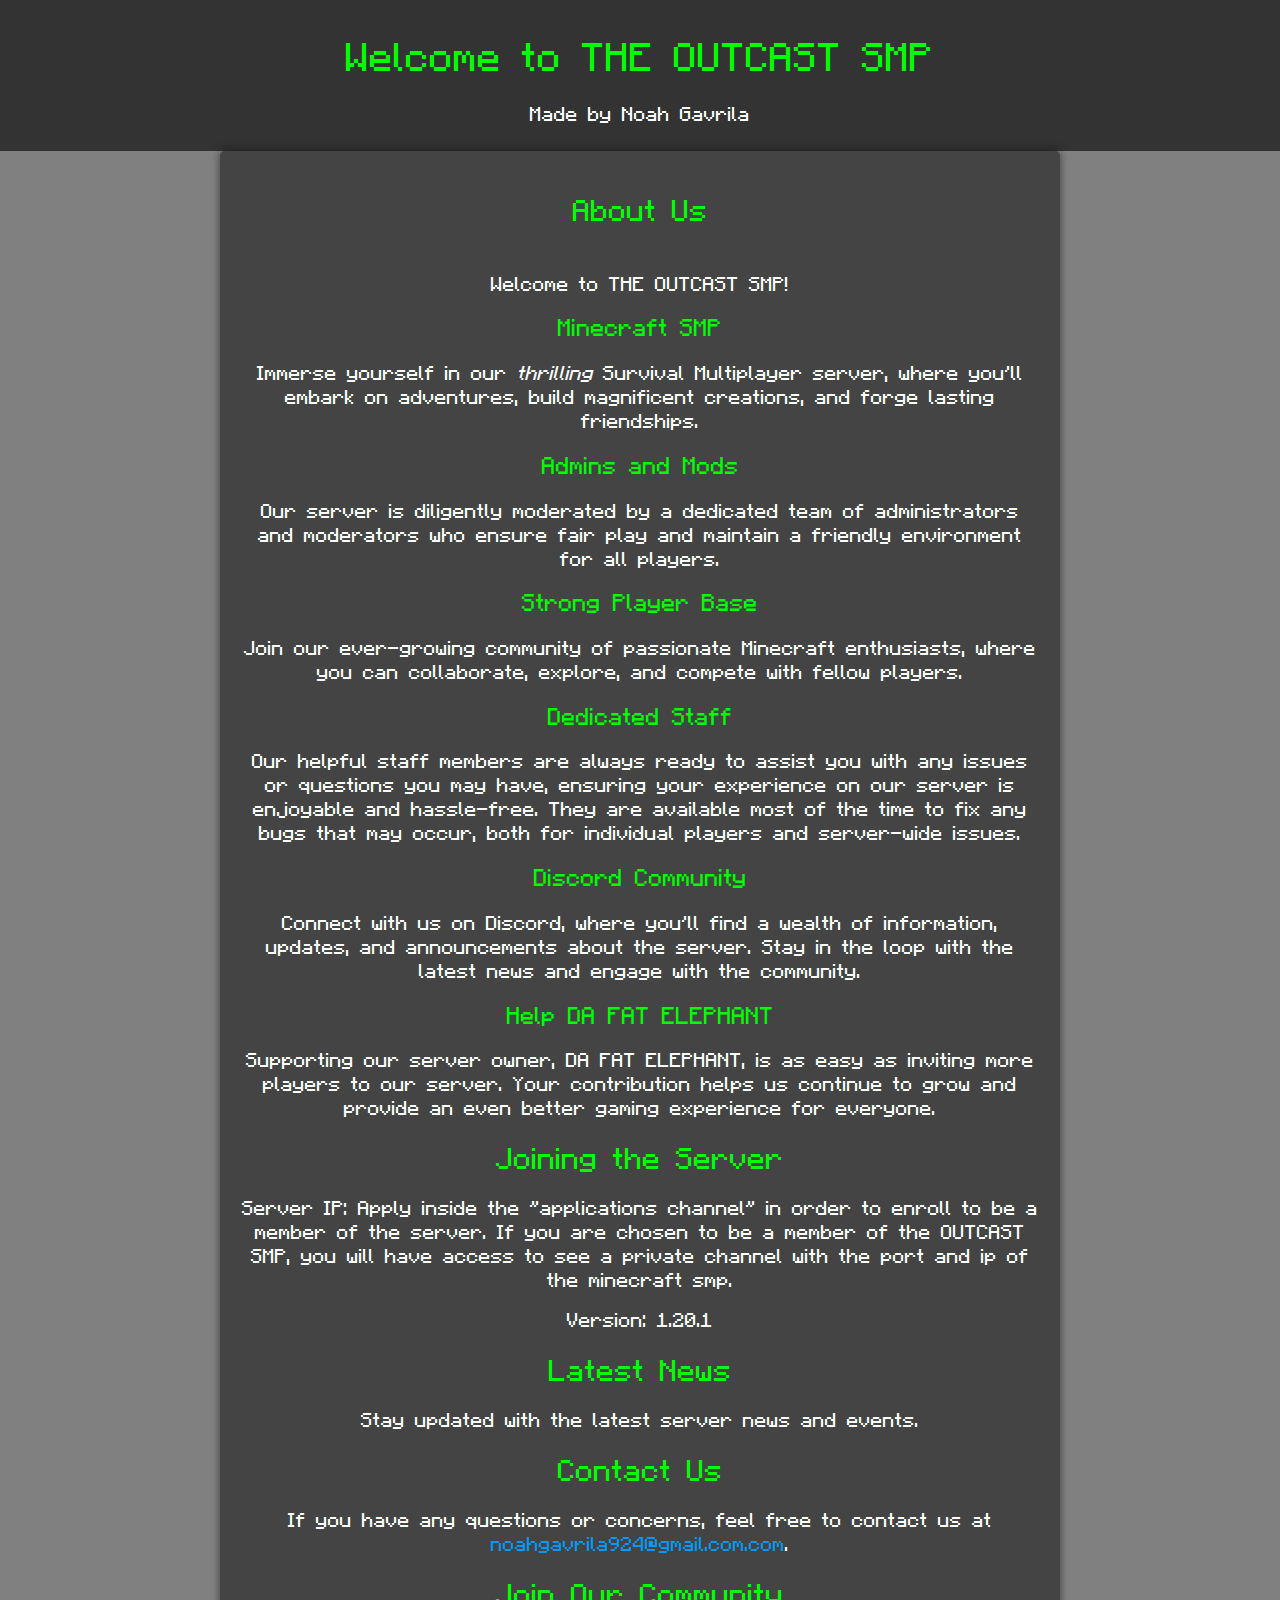
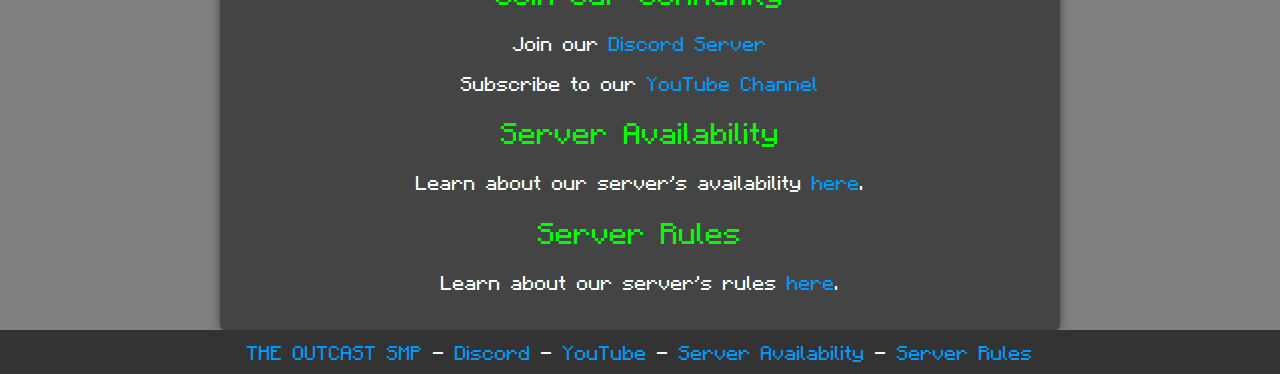
==== commit 1665ee98: "Add link to index.html to footer (3 of 4)" ====
--- a/index.html
+++ b/index.html
@@ -74,7 +74,7 @@
     </div> <!-- end of body -->
     <div id="footer">
         <footer>
-            THE OUTCAST SMP - <a href="https://discord.gg/mgsBjGd6">Discord</a> - <a href="https://www.youtube.com/channel/UCJFDRJ87V3HUqTji_jv7L0w">YouTube</a> - <a href="aternos.html">Server Availability</a> - <a href="rules.html">Server Rules</a>
+            <a href="index.html">THE OUTCAST SMP</a> - <a href="https://discord.gg/mgsBjGd6">Discord</a> - <a href="https://www.youtube.com/channel/UCJFDRJ87V3HUqTji_jv7L0w">YouTube</a> - <a href="aternos.html">Server Availability</a> - <a href="rules.html">Server Rules</a>
         </footer>
     </div> <!-- end of footer -->
 </body>
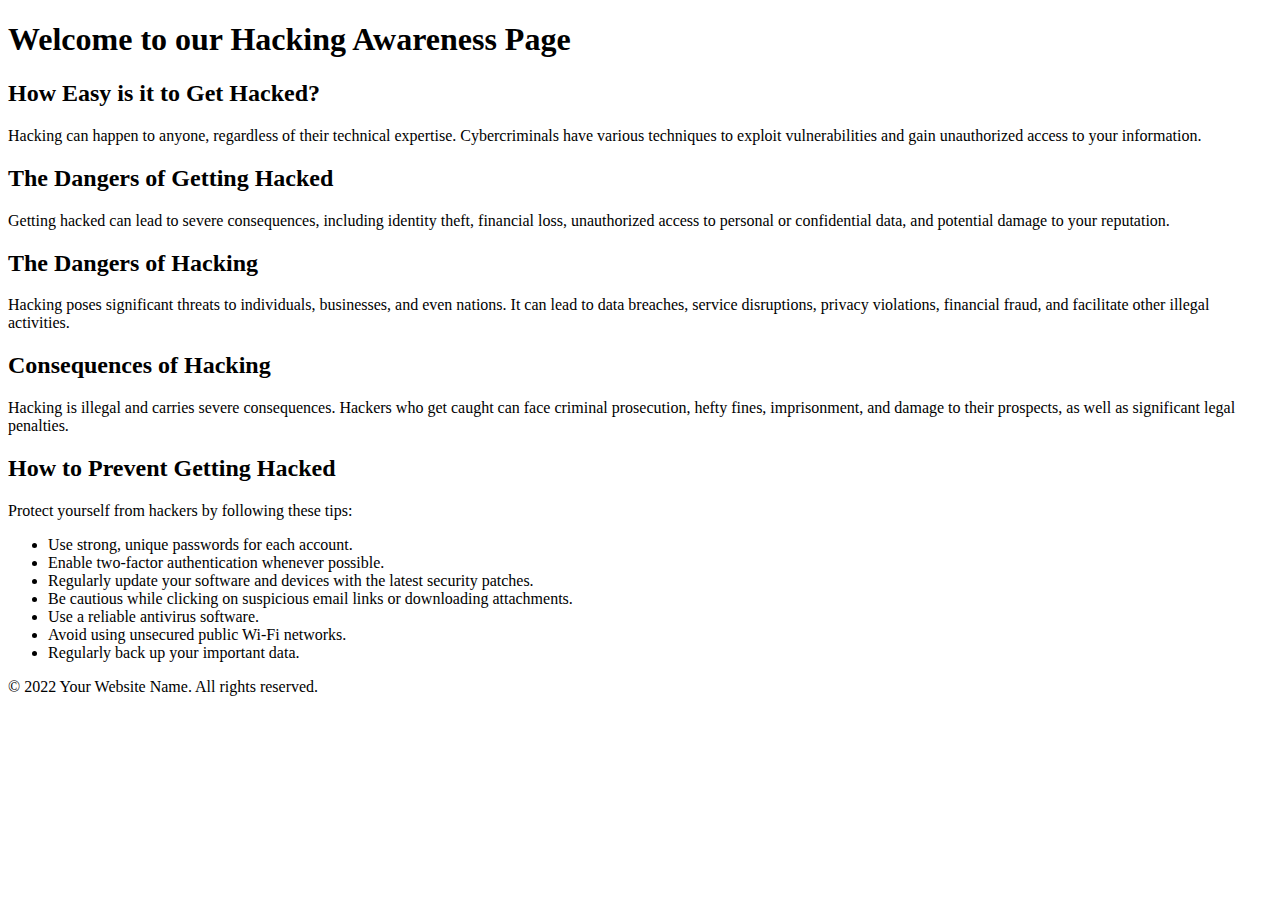
==== commit 5b1c54c5: "Update index.html" ====
--- a/index.html
+++ b/index.html
@@ -1,81 +1,48 @@
 <!DOCTYPE html>
-<html lang="en">
+<html>
 <head>
-    <meta charset="UTF-8">
-    <meta name="viewport" content="width=device-width, initial-scale=1.0">
-    <title>THE OUTCAST SMP</title>
-    <link rel="icon" href="icon.png">
-    <link rel="stylesheet" href="style-base.css"> <!-- CSS stylesheet reference, will be applied to the entire page -->
+    <title>Hacking Awareness</title>
+    <link rel="stylesheet" type="text/css" href="styles.css">
 </head>
 <body>
-    <div id="header">
-        <header>
-            <h1><strong>Welcome to THE OUTCAST SMP</strong></h1>
-            <p>Made by Noah Gavrila</p>
-        </header>
-    </div> <!-- end of header -->
-    <div class="container" id="body">
-        <div id="aboutus">
-            <h2>About Us</h2>
-            <p><br>Welcome to THE OUTCAST SMP!</br>
-        </div>
-        <div id="smp">
-            <h3>Minecraft SMP</h3> 
-            Immerse yourself in our <em>thrilling</em> Survival Multiplayer server, where you'll embark on adventures, build magnificent creations, and forge lasting friendships.
-        </div>
-        <div id="moderation">    
-            <h3>Admins and Mods</h3>
-            Our server is diligently moderated by a dedicated team of administrators and moderators who ensure fair play and maintain a friendly environment for all players.
-        </div>
-        <div id="playerbase">
-            <h3>Strong Player Base</h3>
-            Join our ever-growing community of passionate Minecraft enthusiasts, where you can collaborate, explore, and compete with fellow players.
-        </div>
-        <div id="staff">
-            <h3>Dedicated Staff</h3>
-            Our helpful staff members are always ready to assist you with any issues or questions you may have, ensuring your experience on our server is enjoyable and hassle-free. They are available most of the time to fix any bugs that may occur, both for individual players and server-wide issues.
-        </div>
-        <div id="discord">
-            <h3>Discord Community</h3>
-            Connect with us on Discord, where you'll find a wealth of information, updates, and announcements about the server. Stay in the loop with the latest news and engage with the community.
-        </div>
-        <div id="help_owner">
-            <h3>Help DA FAT ELEPHANT</h3>
-            Supporting our server owner, DA FAT ELEPHANT, is as easy as inviting more players to our server. Your contribution helps us continue to grow and provide an even better gaming experience for everyone.</p>
-        </div>
-        <div id="joining">
-            <h2>Joining the Server</h2>
-            <p>Server IP: Apply inside the "applications channel" in order to enroll to be a member of the server. If you are chosen to be a member of the OUTCAST SMP, you will have access to see a private channel with the port and ip of the minecraft smp.</p>
-            <p>Version: 1.20.1</p>
-        </div>
-        <div id="news">
-            <h2>Latest News</h2>
-            <p>Stay updated with the latest server news and events.</p>
-        </div>
-        <div id="contact">
-            <h2>Contact Us</h2>
-            <p>If you have any questions or concerns, feel free to contact us at <a href="mailto:noahgavrila924@gmail.com">noahgavrila924@gmail.com.com</a>.</p>
-        </div>
-        <div id="community">
-            <h2>Join Our Community</h2>
-            <p>Join our <a href="https://discord.gg/mgsBjGd6">Discord Server</a></p>
-            <p>Subscribe to our <a href="https://www.youtube.com/channel/UCJFDRJ87V3HUqTji_jv7L0w">YouTube Channel</a></p>
-        </div> 
+    <h1>Welcome to our Hacking Awareness Page</h1>
+    
+    <h2>How Easy is it to Get Hacked?</h2>
+    <p>
+        Hacking can happen to anyone, regardless of their technical expertise. Cybercriminals have various techniques to exploit vulnerabilities and gain unauthorized access to your information.
+    </p>
 
-        <div id="availability">
-            <h2>Server Availability</h2>
-            <p>Learn about our server's availability <a href="aternos.html">here</a>.</p>
-        </div>
+    <h2>The Dangers of Getting Hacked</h2>
+    <p>
+        Getting hacked can lead to severe consequences, including identity theft, financial loss, unauthorized access to personal or confidential data, and potential damage to your reputation.
+    </p>
 
-        <div id="rules">
-            <h2>Server Rules</h2>
-            <p>Learn about our server's rules <a href="rules.html">here</a>.</p>
-        </div>
-    </div> <!-- end of body -->
-    <div id="footer">
-        <footer>
-            <a href="index.html">THE OUTCAST SMP</a> - <a href="https://discord.gg/mgsBjGd6">Discord</a> - <a href="https://www.youtube.com/channel/UCJFDRJ87V3HUqTji_jv7L0w">YouTube</a> - <a href="aternos.html">Server Availability</a> - <a href="rules.html">Server Rules</a>
-        </footer>
-    </div> <!-- end of footer -->
+    <h2>The Dangers of Hacking</h2>
+    <p>
+        Hacking poses significant threats to individuals, businesses, and even nations. It can lead to data breaches, service disruptions, privacy violations, financial fraud, and facilitate other illegal activities.
+    </p>
+
+    <h2>Consequences of Hacking</h2>
+    <p>
+        Hacking is illegal and carries severe consequences. Hackers who get caught can face criminal prosecution, hefty fines, imprisonment, and damage to their prospects, as well as significant legal penalties.
+    </p>
+
+    <h2>How to Prevent Getting Hacked</h2>
+    <p>
+        Protect yourself from hackers by following these tips:
+        <ul>
+            <li>Use strong, unique passwords for each account.</li>
+            <li>Enable two-factor authentication whenever possible.</li>
+            <li>Regularly update your software and devices with the latest security patches.</li>
+            <li>Be cautious while clicking on suspicious email links or downloading attachments.</li>
+            <li>Use a reliable antivirus software.</li>
+            <li>Avoid using unsecured public Wi-Fi networks.</li>
+            <li>Regularly back up your important data.</li>
+        </ul>
+    </p>
+    
+    <footer>
+        © 2022 Your Website Name. All rights reserved.
+    </footer>
 </body>
 </html>
